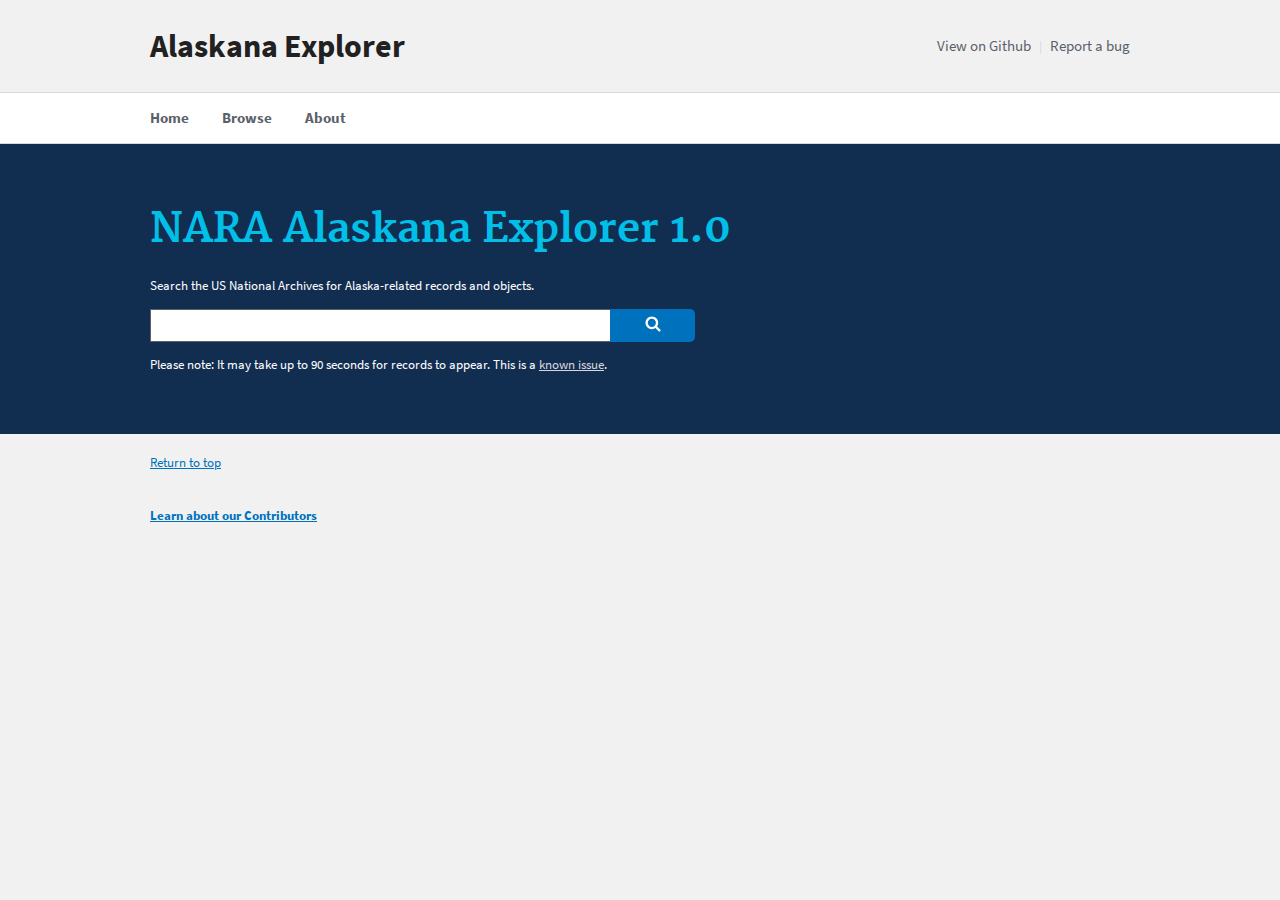
==== index.html @ b150d5be "pad results section" ====
<!DOCTYPE html>

<html lang="en-us">

  <head>
    <title>Alaskana Explorer</title>

    <meta http-equiv="Content-Type" content="text/html;charset=utf-8">
    <meta http-equiv="X-UA-Compatible" content="IE=Edge">
    <meta name="author" content="Daniel Cornwall">
    <meta name="description" content="Explore Alaskana in the National Archives.">
    <meta name="viewport" content="width=device-width, initial-scale=1">

    <!-- US Web Design Sytem -->
    <link rel="stylesheet" href="uswds-1.6.0/css/uswds.min.css">
    <!--Local css file-->
    <link rel="stylesheet" href="css/style.css">

    <!-- jQuery library -->
    <script src="https://ajax.googleapis.com/ajax/libs/jquery/3.2.1/jquery.min.js"></script>

</head>


<body class="usa-banner">
  <!-- Skip Navigation -->
  <a class="usa-skipnav" href="#main-content">Skip to main content</a>
  
  <header class="usa-header usa-header-extended" role="banner">
    <div class="usa-navbar">
      <div class="usa-logo" id="extended-logo">
        <em class="usa-logo-text">
          <a href="/"
            title="Home"
            aria-label="Home">
            Alaskana Explorer
          </a>
        </em>
      </div>
      <button class="usa-menu-btn">Menu</button>
    </div>

    <nav role="navigation" class="usa-nav">
      <div class="usa-nav-inner">
        <button class="usa-nav-close">
          <img src="uswds-1.6.0/img/close.svg" alt="close">
        </button>

        <ul class="usa-nav-primary">
          <li>
            <a class="usa-nav-link" href="/"><span>Home</span></a>
          </li>
          <li>
            <a class="usa-nav-link" href="browse.html"><span>Browse</span></a>
          </li>
          <li>
            <a class="usa-nav-link" href="about.html"><span>About</span></a>
          </li>
        </ul>
        
        <div class="usa-nav-secondary">

          <ul class="usa-unstyled-list usa-nav-secondary-links">
            <li>
              <a href="https://github.com/ddcornwall/nara-alaskana">
                View on Github
              </a>
            </li>
            <li>
              <a href="https://github.com/ddcornwall/nara-alaskana/issues">
                Report a bug
              </a>
            </li>
          </ul>
        </div>
      </div>
    </nav>
  </header>

  <main id="main-content">

    <section class="usa-section usa-section-dark">
      <div class="usa-grid">

        <h1>NARA Alaskana Explorer 1.0</h1>

        <p>Search the US National Archives for Alaska-related records and objects.</p>

        <form id="form-container" class="usa-search js-search-form" role="search">
          <div role="search">
            <label for="keywords" class="usa-sr-only">Search keywords</label>
            <input type="search" id="keywords" />
            <button id="submit-btn" type="submit">
              <img src="uswds-1.6.0/img/search.svg" alt="Search"> 
              <span class="usa-sr-only">Search<</span></button>
          </div>
        </form>

        <p>Please note: It may take up to 90 seconds for records to appear. This is a <a href="https://github.com/ddcornwall/nara-alaskana/issues">known issue</a>.</p>

      </div>
    </section>

    <!--Load most recent items with select metadata -->
    <section class="usa-grid">
      <div id="recent"></div>
    </section>

</main>

<footer class="usa-footer usa-footer-medium" role="contentinfo">

  <div class="usa-grid usa-footer-return-to-top">
    <a href="#">Return to top</a>
  </div>

  <div class="usa-footer-primary-section">
      <div class="usa-grid">
        <nav class="usa-footer-nav">
            <ul class="usa-unstyled-list">
              <li class="usa-footer-primary-link">
                <a href="contributors.html">
                  Learn about our Contributors
                </a>
              </li>
            </ul>
        </nav>
      </div>
    </div>
</footer>
<!-- US Web Design Standards -->
<script src="uswds-1.6.0/js/uswds.min.js"></script>
<!-- Local JavaScript-->
<script src="js/search.js"></script>
</body>
</html>
---- css/style.css ----
/*Colors chosen from https://standards.usa.gov/components/colors/ */
/* background gray-warm-light, text color federal base black */
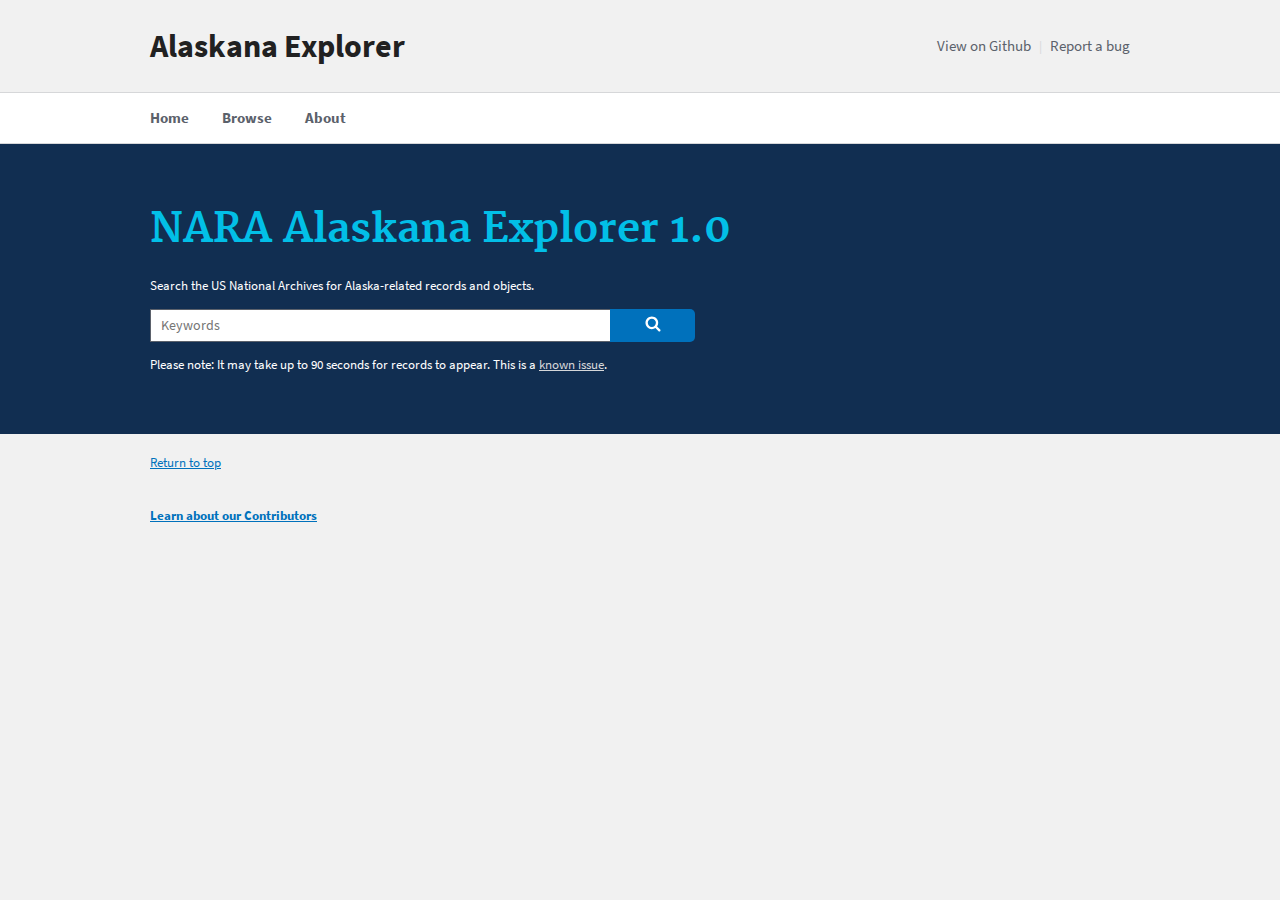
==== commit a68b3de4: "add placeholder in search box" ====
--- a/index.html
+++ b/index.html
@@ -89,7 +89,7 @@
         <form id="form-container" class="usa-search js-search-form" role="search">
           <div role="search">
             <label for="keywords" class="usa-sr-only">Search keywords</label>
-            <input type="search" id="keywords" />
+            <input type="search" id="keywords" placeholder="Keywords" />
             <button id="submit-btn" type="submit">
               <img src="uswds-1.6.0/img/search.svg" alt="Search"> 
               <span class="usa-sr-only">Search<</span></button>
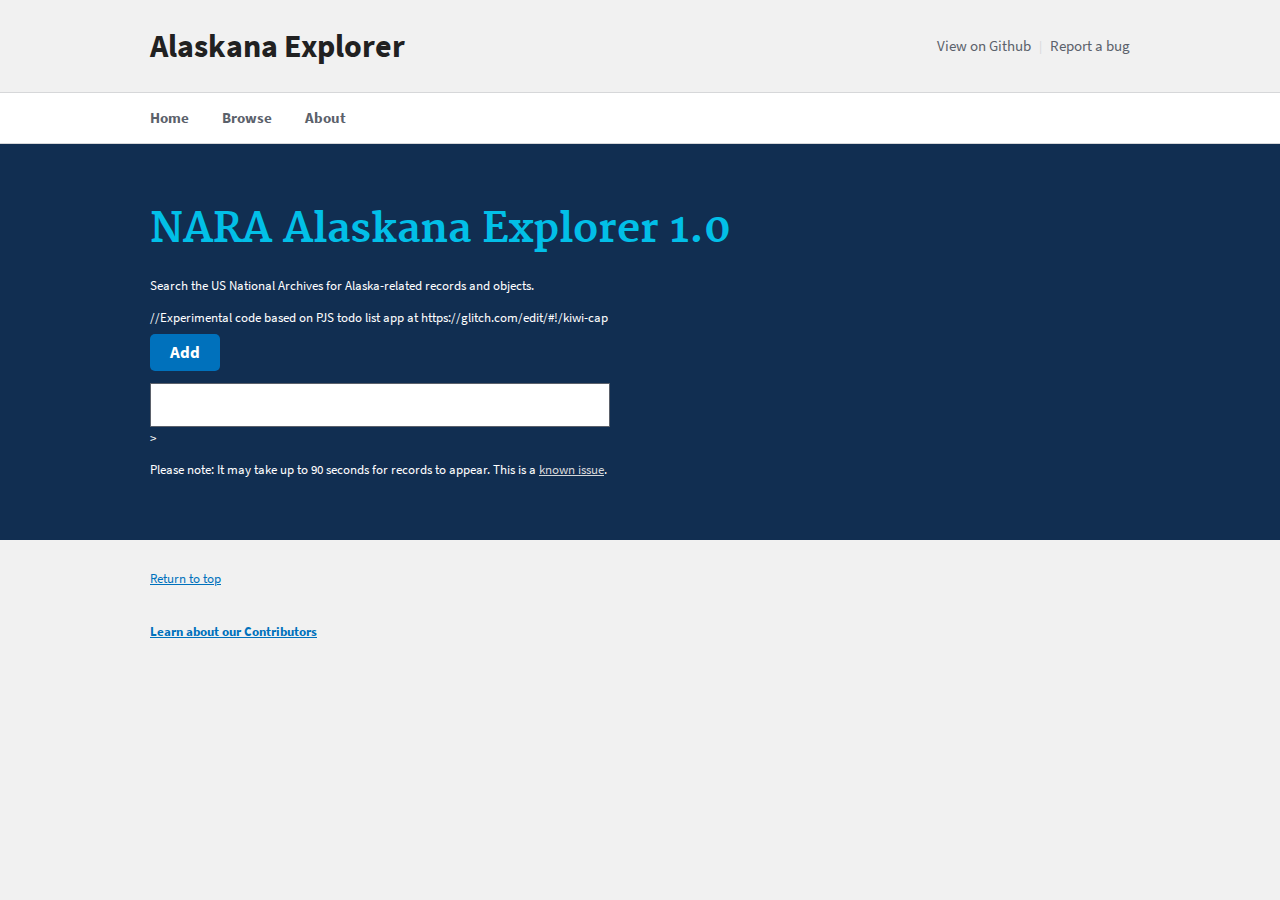
==== commit 4407c27f: "start of handlers" ====
--- a/index.html
+++ b/index.html
@@ -25,7 +25,7 @@
 <body class="usa-banner">
   <!-- Skip Navigation -->
   <a class="usa-skipnav" href="#main-content">Skip to main content</a>
-  
+
   <header class="usa-header usa-header-extended" role="banner">
     <div class="usa-navbar">
       <div class="usa-logo" id="extended-logo">
@@ -57,7 +57,7 @@
             <a class="usa-nav-link" href="about.html"><span>About</span></a>
           </li>
         </ul>
-        
+
         <div class="usa-nav-secondary">
 
           <ul class="usa-unstyled-list usa-nav-secondary-links">
@@ -86,15 +86,25 @@
 
         <p>Search the US National Archives for Alaska-related records and objects.</p>
 
+
+//Experimental code based on PJS todo list app at https://glitch.com/edit/#!/kiwi-cap
+        <div>
+          <button id ="search" onclick="handlers.getSearch()">Add</button>
+          <input id="keywords" type="text">
+        </div>
+
+
+<!--
         <form id="form-container" class="usa-search js-search-form" role="search">
           <div role="search">
             <label for="keywords" class="usa-sr-only">Search keywords</label>
-            <input type="search" id="keywords" placeholder="Keywords" />
+            <input type="search" id="keywords" />
             <button id="submit-btn" type="submit">
-              <img src="uswds-1.6.0/img/search.svg" alt="Search"> 
+              <img src="uswds-1.6.0/img/search.svg" alt="Search">
               <span class="usa-sr-only">Search<</span></button>
           </div>
         </form>
+-->>
 
         <p>Please note: It may take up to 90 seconds for records to appear. This is a <a href="https://github.com/ddcornwall/nara-alaskana/issues">known issue</a>.</p>
 
@@ -133,4 +143,4 @@
 <!-- Local JavaScript-->
 <script src="js/search.js"></script>
 </body>
-</html>+</html>
--- a/css/style.css
+++ b/css/style.css
@@ -1,2 +1,6 @@
 /*Colors chosen from https://standards.usa.gov/components/colors/ */
 /* background gray-warm-light, text color federal base black */
+#intro,
+#recent {
+  margin: .8em;
+}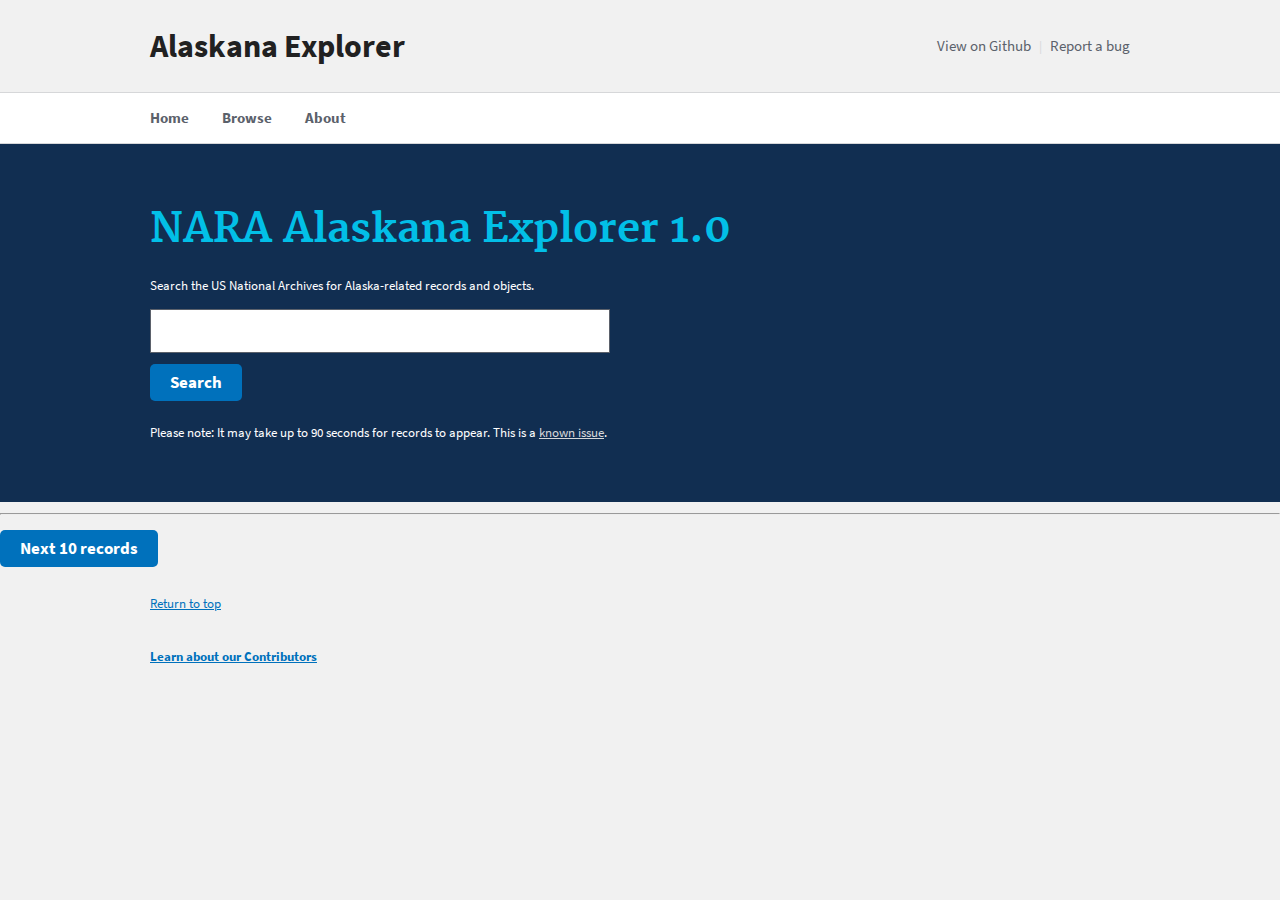
==== commit 2087d59f: "working search paging" ====
--- a/index.html
+++ b/index.html
@@ -87,10 +87,10 @@
         <p>Search the US National Archives for Alaska-related records and objects.</p>
 
 
-//Experimental code based on PJS todo list app at https://glitch.com/edit/#!/kiwi-cap
+<!-- Experimental code based on PJS todo list app at https://glitch.com/edit/#!/kiwi-cap -->
         <div>
-          <button id ="search" onclick="handlers.getSearch()">Add</button>
           <input id="keywords" type="text">
+          <button id ="search" onclick="handlers.getSearch()">Search</button>
         </div>
 
 
@@ -104,7 +104,7 @@
               <span class="usa-sr-only">Search<</span></button>
           </div>
         </form>
--->>
+-->
 
         <p>Please note: It may take up to 90 seconds for records to appear. This is a <a href="https://github.com/ddcornwall/nara-alaskana/issues">known issue</a>.</p>
 
@@ -116,6 +116,8 @@
       <div id="recent"></div>
     </section>
 
+<hr>
+<div id="rBtn"><button id="fwd" onclick="handlers.pageFwd()">Next 10 records</button></div>
 </main>
 
 <footer class="usa-footer usa-footer-medium" role="contentinfo">
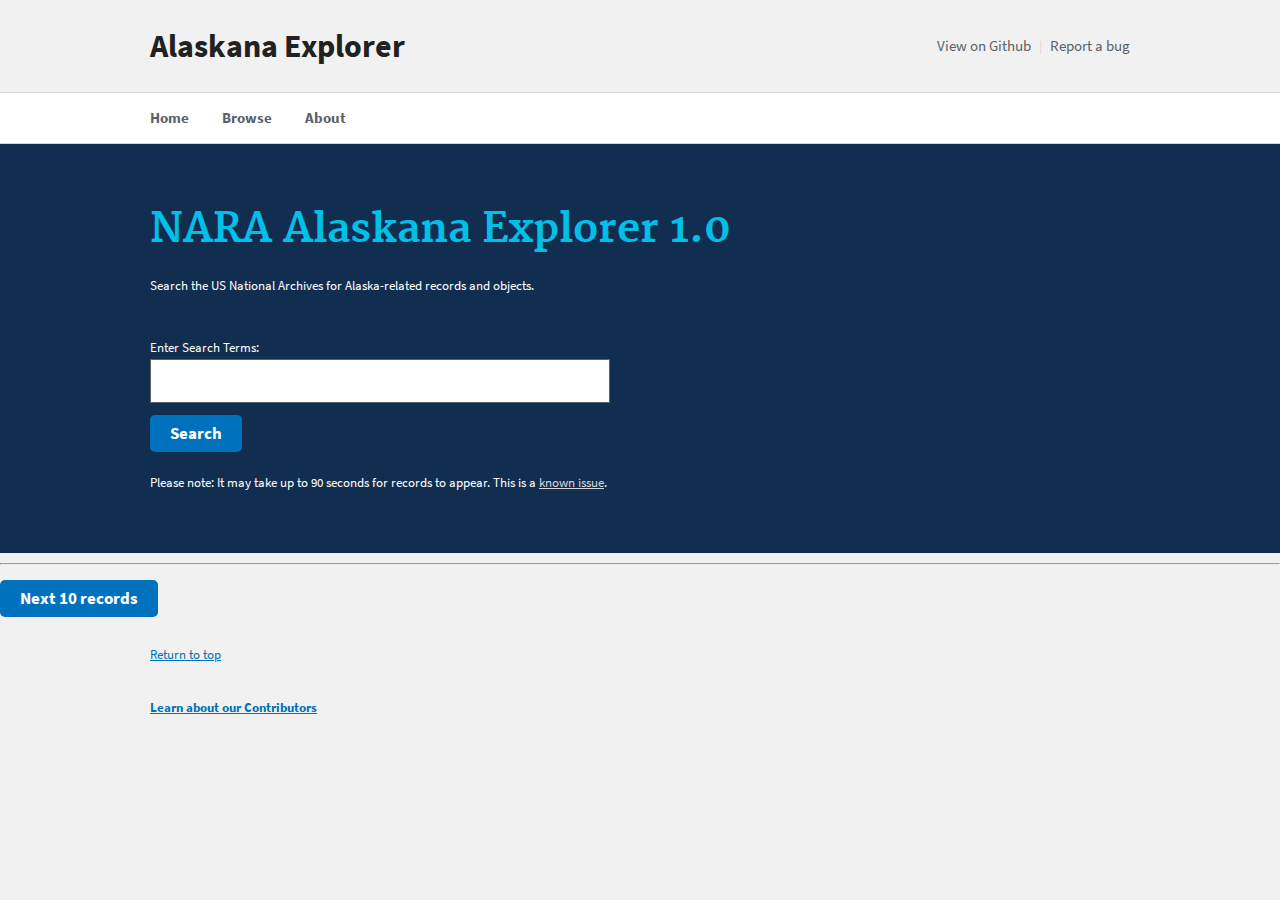
==== commit efff0263: "More accessible search box" ====
--- a/index.html
+++ b/index.html
@@ -88,10 +88,11 @@
 
 
 <!-- Experimental code based on PJS todo list app at https://glitch.com/edit/#!/kiwi-cap -->
-        <div>
+        <fieldset>
+          <label for="keywords">Enter Search Terms:</label>
           <input id="keywords" type="text">
           <button id ="search" onclick="handlers.getSearch()">Search</button>
-        </div>
+        </fieldset>
 
 
 <!--
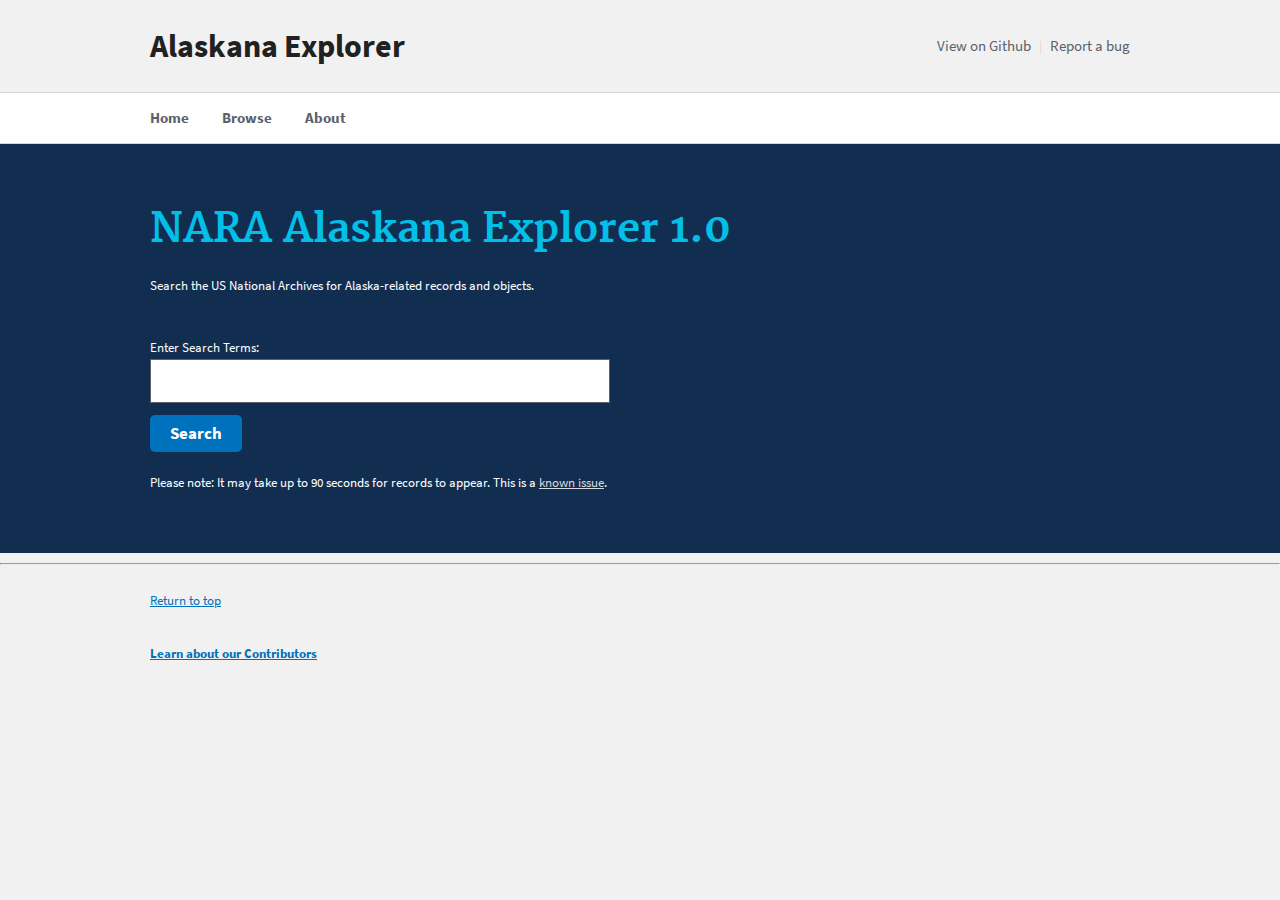
==== commit c91a9560: "update links to home" ====
--- a/index.html
+++ b/index.html
@@ -30,7 +30,7 @@
     <div class="usa-navbar">
       <div class="usa-logo" id="extended-logo">
         <em class="usa-logo-text">
-          <a href="/"
+          <a href="https://ddcornwall.github.io/nara-alaskana/"
             title="Home"
             aria-label="Home">
             Alaskana Explorer
@@ -48,7 +48,7 @@
 
         <ul class="usa-nav-primary">
           <li>
-            <a class="usa-nav-link" href="/"><span>Home</span></a>
+            <a class="usa-nav-link" href="https://ddcornwall.github.io/nara-alaskana/"><span>Home</span></a>
           </li>
           <li>
             <a class="usa-nav-link" href="browse.html"><span>Browse</span></a>
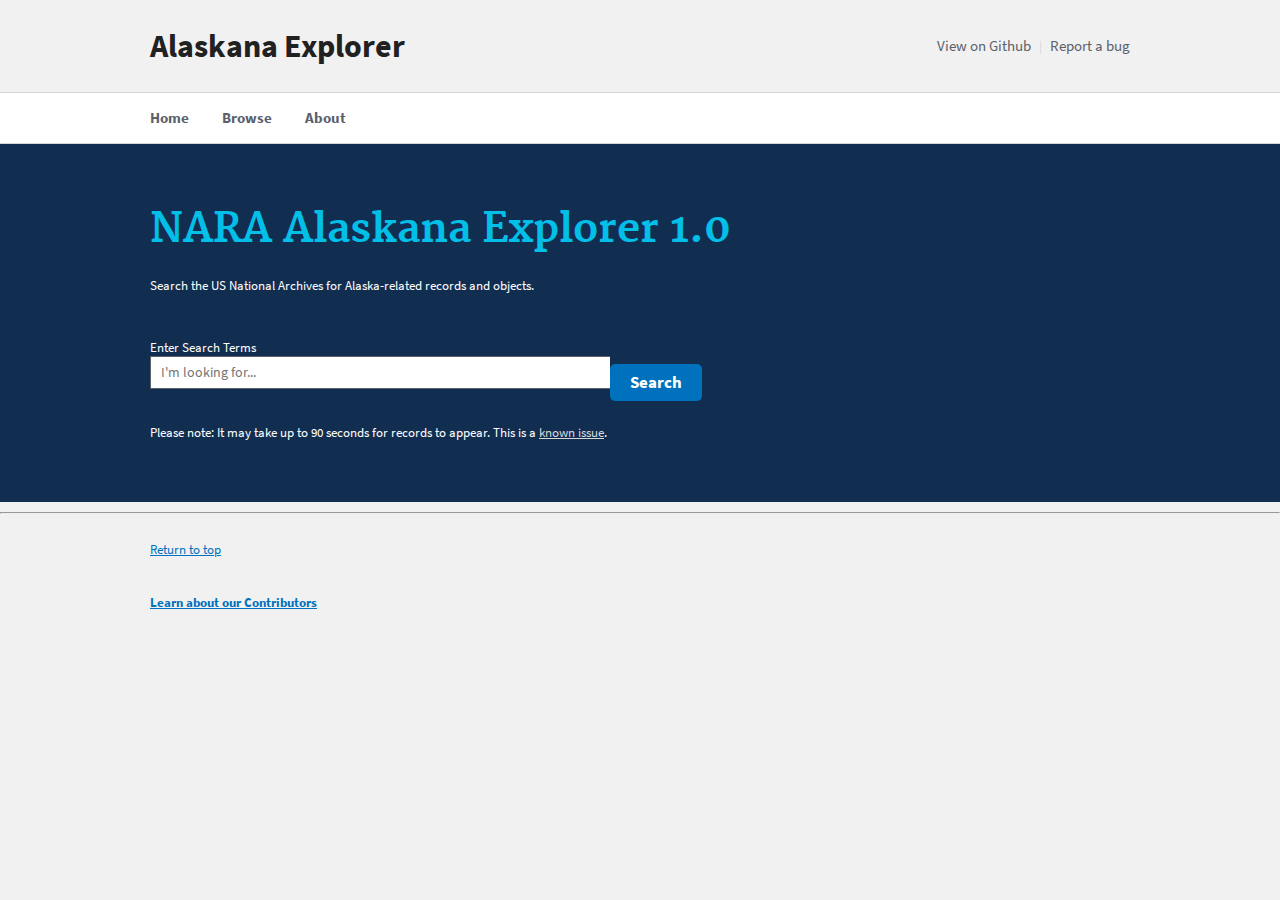
==== commit be802b94: "change input text to search type" ====
--- a/index.html
+++ b/index.html
@@ -89,8 +89,8 @@
 
 <!-- Experimental code based on PJS todo list app at https://glitch.com/edit/#!/kiwi-cap -->
         <fieldset>
-          <label for="keywords">Enter Search Terms:</label>
-          <input id="keywords" type="text">
+          <label for="keywords">Enter Search Terms</label>
+          <input id="keywords" type="search" placeholder="I'm looking for...">
           <button id ="search" onclick="handlers.getSearch()">Search</button>
         </fieldset>
 
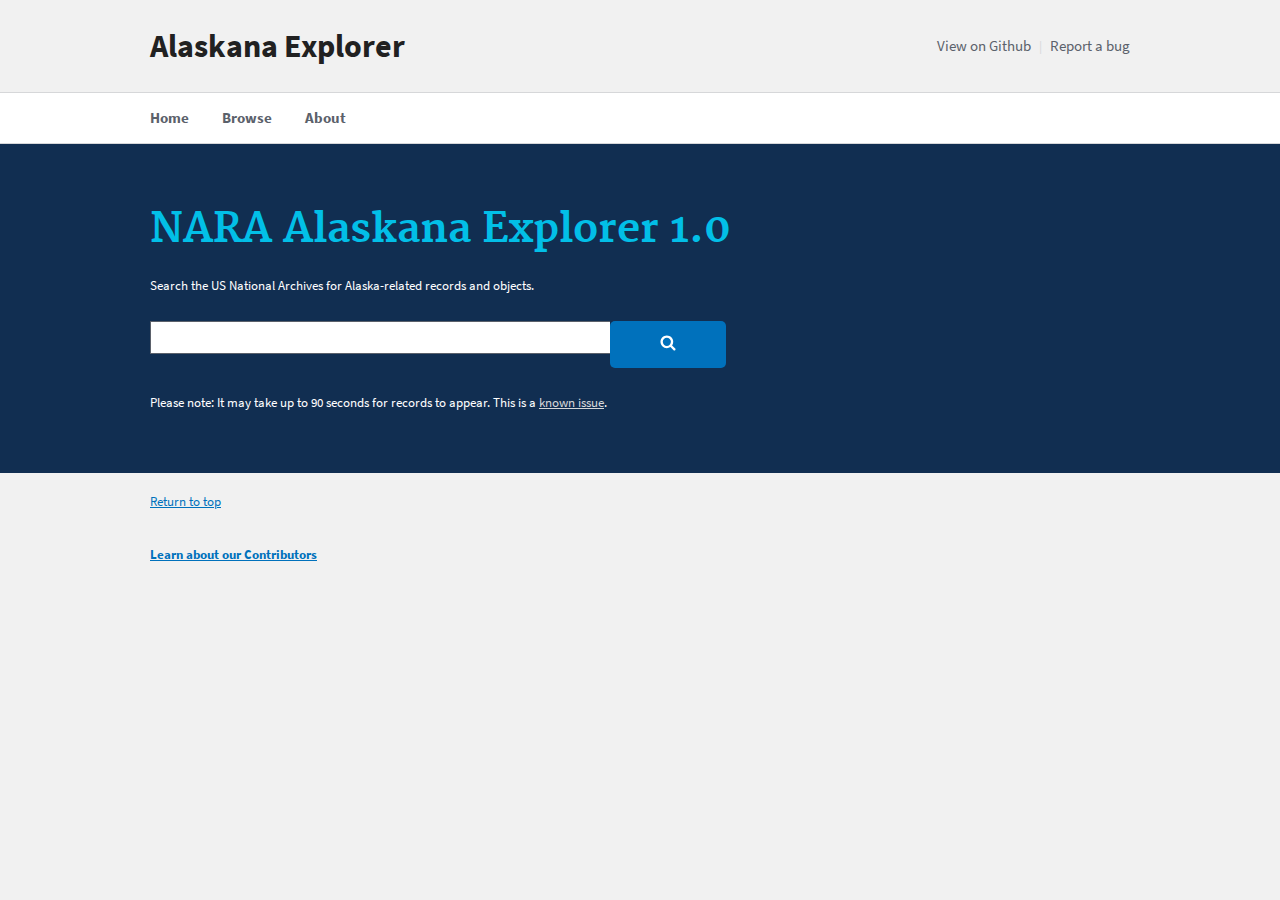
==== commit 5c7f89ec: "start converting jQuery to Fetch API" ====
--- a/index.html
+++ b/index.html
@@ -3,24 +3,22 @@
 <html lang="en-us">
 
   <head>
-    <title>Alaskana Explorer</title>
-
-    <meta http-equiv="Content-Type" content="text/html;charset=utf-8">
+    <meta charset="UTF-8">
     <meta http-equiv="X-UA-Compatible" content="IE=Edge">
     <meta name="author" content="Daniel Cornwall">
     <meta name="description" content="Explore Alaskana in the National Archives.">
     <meta name="viewport" content="width=device-width, initial-scale=1">
 
+    <title>Alaskana Explorer</title>
+    
+    <!-- <link rel="icon" type="image/x-icon" href="http://example.com/favicon.ico" />
+    <link rel="apple-touch-icon-precomposed" href="/apple-touch-icon-57x57-precomposed.png"> -->
+
     <!-- US Web Design Sytem -->
     <link rel="stylesheet" href="uswds-1.6.0/css/uswds.min.css">
     <!--Local css file-->
     <link rel="stylesheet" href="css/style.css">
-
-    <!-- jQuery library -->
-    <script src="https://ajax.googleapis.com/ajax/libs/jquery/3.2.1/jquery.min.js"></script>
-
 </head>
-
 
 <body class="usa-banner">
   <!-- Skip Navigation -->
@@ -88,24 +86,15 @@
 
 
 <!-- Experimental code based on PJS todo list app at https://glitch.com/edit/#!/kiwi-cap -->
-        <fieldset>
-          <label for="keywords">Enter Search Terms</label>
-          <input id="keywords" type="search" placeholder="I'm looking for...">
-          <button id ="search" onclick="handlers.getSearch()">Search</button>
-        </fieldset>
-
-
-<!--
-        <form id="form-container" class="usa-search js-search-form" role="search">
+        <form id="form-container" class="usa-search- js-search-form" role="search">
           <div role="search">
-            <label for="keywords" class="usa-sr-only">Search keywords</label>
-            <input type="search" id="keywords" />
+            <label for="search-field" class="usa-sr-only">Search keywords</label>
+            <input type="search" id="search-field" />
             <button id="submit-btn" type="submit">
               <img src="uswds-1.6.0/img/search.svg" alt="Search">
               <span class="usa-sr-only">Search<</span></button>
           </div>
         </form>
--->
 
         <p>Please note: It may take up to 90 seconds for records to appear. This is a <a href="https://github.com/ddcornwall/nara-alaskana/issues">known issue</a>.</p>
 
@@ -114,11 +103,10 @@
 
     <!--Load most recent items with select metadata -->
     <section class="usa-grid">
-      <div id="recent"></div>
+      <div id="response-container">
+        <!-- Results will show up here -->
+      </div>
     </section>
-
-<hr>
-<div id="rBtn"><button id="fwd" onclick="handlers.pageFwd()">Next 10 records</button></div>
 </main>
 
 <footer class="usa-footer usa-footer-medium" role="contentinfo">
@@ -144,6 +132,6 @@
 <!-- US Web Design Standards -->
 <script src="uswds-1.6.0/js/uswds.min.js"></script>
 <!-- Local JavaScript-->
-<script src="js/search.js"></script>
+<script src="js/searchFetch.js"></script>
 </body>
 </html>
